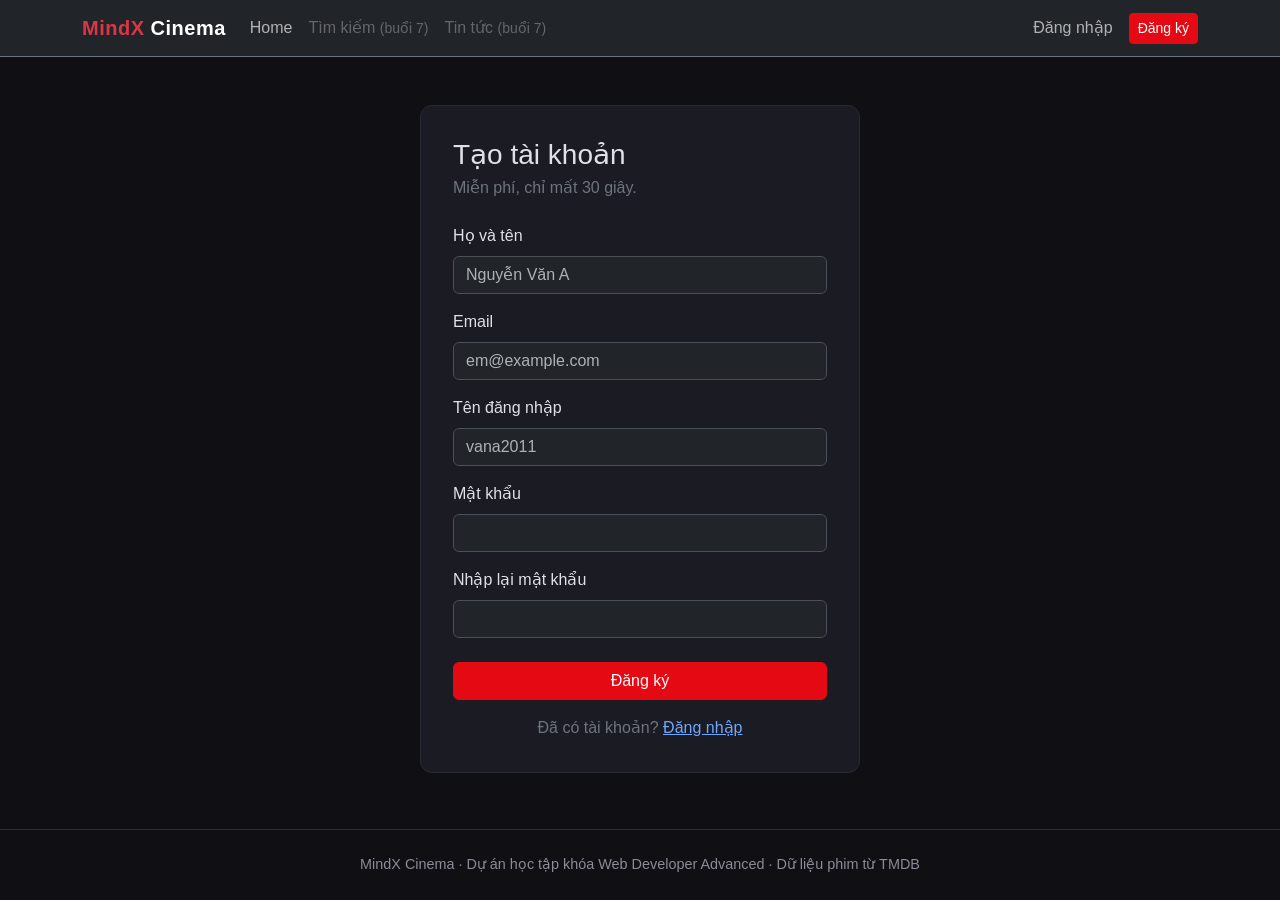
==== dang_ky.html @ a30f0130 "first commit" ====
<!DOCTYPE html>
<html lang="vi" data-bs-theme="dark">
<head>
  <meta charset="UTF-8">
  <meta name="viewport" content="width=device-width, initial-scale=1.0">
  <title>MindX Cinema — Đăng ký</title>
  <link href="https://cdn.jsdelivr.net/npm/bootstrap@5.3.3/dist/css/bootstrap.min.css" rel="stylesheet">
  <link rel="stylesheet" href="css/style.css">
</head>
<body>

<nav class="navbar navbar-expand-lg bg-dark border-bottom border-secondary sticky-top">
  <div class="container">
    <a class="navbar-brand fw-bold" href="index.html"><span class="text-danger">MindX</span> Cinema</a>
    <button class="navbar-toggler" type="button" data-bs-toggle="collapse" data-bs-target="#menu_chinh" aria-label="Mở menu">
      <span class="navbar-toggler-icon"></span>
    </button>
    <div class="collapse navbar-collapse" id="menu_chinh">
      <ul class="navbar-nav me-auto">
        <li class="nav-item"><a class="nav-link" href="index.html">Home</a></li>
        <li class="nav-item"><a class="nav-link disabled" href="#" aria-disabled="true">Tìm kiếm <small>(buổi 7)</small></a></li>
        <li class="nav-item"><a class="nav-link disabled" href="#" aria-disabled="true">Tin tức <small>(buổi 7)</small></a></li>
      </ul>
      <ul class="navbar-nav align-items-lg-center" id="khu_vuc_tai_khoan">
        <li class="nav-item"><a class="nav-link" href="dang_nhap.html">Đăng nhập</a></li>
      </ul>
    </div>
  </div>
</nav>

<main class="container">
  <form id="form_dang_ky" class="khung-form" novalidate>
    <h1 class="h3 mb-1">Tạo tài khoản</h1>
    <p class="text-secondary mb-4">Miễn phí, chỉ mất 30 giây.</p>

    <div id="thong_bao" class="alert d-none" role="alert"></div>

    <div class="mb-3">
      <label for="ho_ten" class="form-label">Họ và tên</label>
      <input type="text" class="form-control" id="ho_ten" placeholder="Nguyễn Văn A">
    </div>
    <div class="mb-3">
      <label for="email" class="form-label">Email</label>
      <input type="email" class="form-control" id="email" placeholder="em@example.com">
    </div>
    <div class="mb-3">
      <label for="ten_dang_nhap" class="form-label">Tên đăng nhập</label>
      <input type="text" class="form-control" id="ten_dang_nhap" placeholder="vana2011">
    </div>
    <div class="mb-3">
      <label for="mat_khau" class="form-label">Mật khẩu</label>
      <input type="password" class="form-control" id="mat_khau">
    </div>
    <div class="mb-4">
      <label for="xac_nhan_mat_khau" class="form-label">Nhập lại mật khẩu</label>
      <input type="password" class="form-control" id="xac_nhan_mat_khau">
    </div>

    <button type="submit" class="btn btn-danger w-100">Đăng ký</button>
    <p class="text-center text-secondary mt-3 mb-0">Đã có tài khoản? <a href="dang_nhap.html">Đăng nhập</a></p>
  </form>
</main>

<footer class="py-4 text-center">
  <div class="container">MindX Cinema · Dự án học tập khóa Web Developer Advanced · Dữ liệu phim từ TMDB</div>
</footer>

<script src="https://cdn.jsdelivr.net/npm/bootstrap@5.3.3/dist/js/bootstrap.bundle.min.js"></script>
<script src="js/config.js"></script>
<script src="js/auth.js"></script>
</body>
</html>
---- css/style.css ----
:root {
  --mau-do: #e50914;
  --mau-nen: #0f0f14;
  --mau-the: #1b1b24;
}

body {
  background-color: var(--mau-nen);
  font-family: "Segoe UI", Roboto, Arial, sans-serif;
  min-height: 100vh;
  display: flex;
  flex-direction: column;
}

main { flex: 1; }

.navbar-brand { letter-spacing: 0.5px; }

.hero {
  background: linear-gradient(135deg, rgba(229, 9, 20, 0.85), rgba(15, 15, 20, 0.95)),
              url("https://image.tmdb.org/t/p/w1280/xJHokMbljvjADYdit5fK5VQsXEG.jpg") center/cover;
  padding: 72px 0;
}

.the-phim {
  background-color: var(--mau-the);
  border: 1px solid #2a2a36;
  overflow: hidden;
  transition: transform 0.2s, box-shadow 0.2s;
}

.the-phim:hover {
  transform: translateY(-4px) scale(1.02);
  box-shadow: 0 10px 24px rgba(0, 0, 0, 0.5);
  border-color: var(--mau-do);
}

.poster {
  aspect-ratio: 2 / 3;
  object-fit: cover;
  width: 100%;
}

.btn-danger {
  background-color: var(--mau-do);
  border-color: var(--mau-do);
}

.khung-form {
  max-width: 440px;
  margin: 48px auto;
  background-color: var(--mau-the);
  border: 1px solid #2a2a36;
  border-radius: 12px;
  padding: 32px;
}

footer {
  border-top: 1px solid #2a2a36;
  color: #8b8b99;
  font-size: 0.9rem;
}
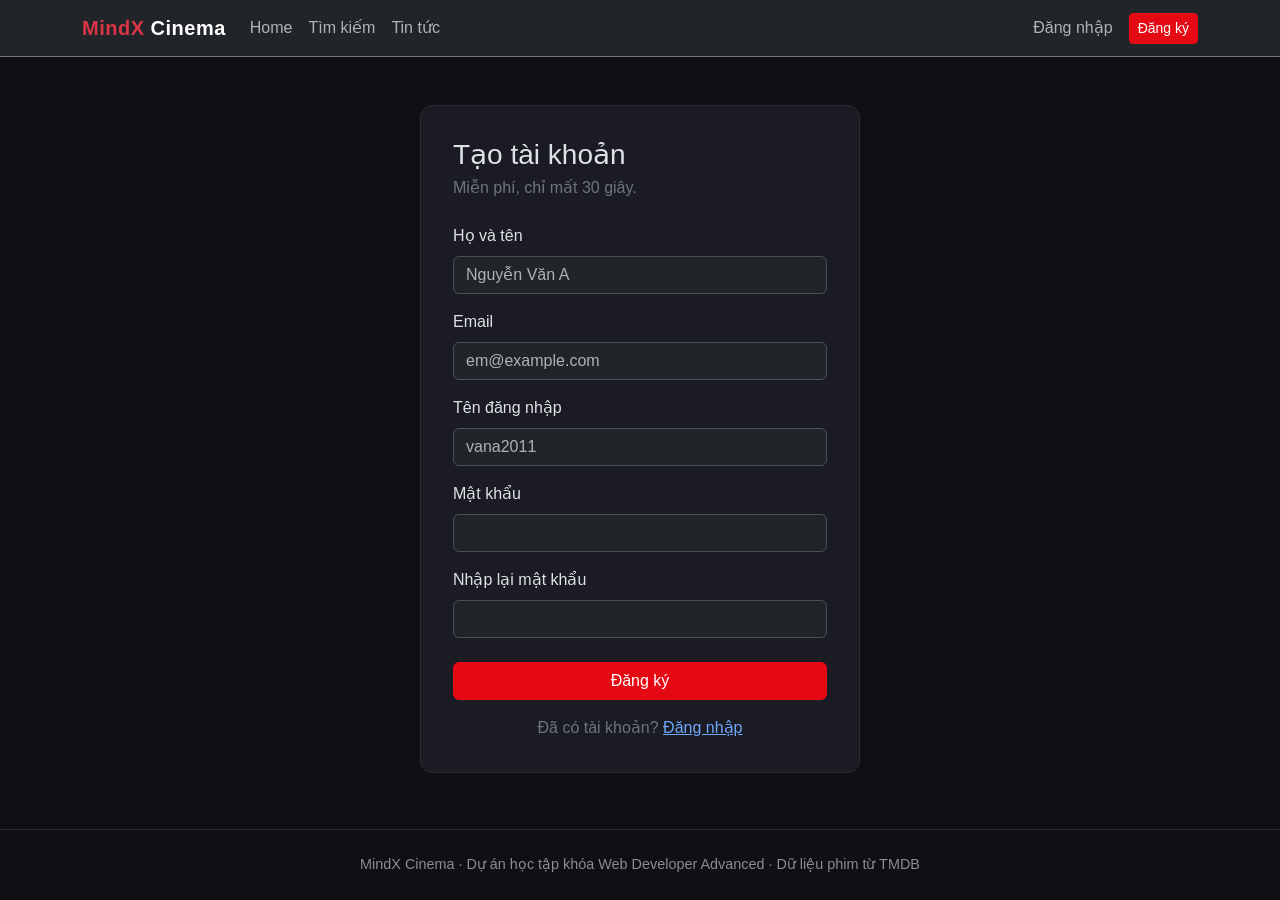
==== commit 6defa39c: "Add movie detail page, search functionality, news section, and comment system - Created chi_tiet.htm" ====
--- a/dang_ky.html
+++ b/dang_ky.html
@@ -18,8 +18,8 @@
     <div class="collapse navbar-collapse" id="menu_chinh">
       <ul class="navbar-nav me-auto">
         <li class="nav-item"><a class="nav-link" href="index.html">Home</a></li>
-        <li class="nav-item"><a class="nav-link disabled" href="#" aria-disabled="true">Tìm kiếm <small>(buổi 7)</small></a></li>
-        <li class="nav-item"><a class="nav-link disabled" href="#" aria-disabled="true">Tin tức <small>(buổi 7)</small></a></li>
+        <li class="nav-item"><a class="nav-link" href="tim_kiem.html">Tìm kiếm</a></li>
+        <li class="nav-item"><a class="nav-link" href="tin_tuc.html">Tin tức</a></li>
       </ul>
       <ul class="navbar-nav align-items-lg-center" id="khu_vuc_tai_khoan">
         <li class="nav-item"><a class="nav-link" href="dang_nhap.html">Đăng nhập</a></li>
@@ -38,22 +38,27 @@
     <div class="mb-3">
       <label for="ho_ten" class="form-label">Họ và tên</label>
       <input type="text" class="form-control" id="ho_ten" placeholder="Nguyễn Văn A">
+      <div class="invalid-feedback"></div>
     </div>
     <div class="mb-3">
       <label for="email" class="form-label">Email</label>
       <input type="email" class="form-control" id="email" placeholder="em@example.com">
+      <div class="invalid-feedback"></div>
     </div>
     <div class="mb-3">
       <label for="ten_dang_nhap" class="form-label">Tên đăng nhập</label>
       <input type="text" class="form-control" id="ten_dang_nhap" placeholder="vana2011">
+      <div class="invalid-feedback"></div>
     </div>
     <div class="mb-3">
       <label for="mat_khau" class="form-label">Mật khẩu</label>
       <input type="password" class="form-control" id="mat_khau">
+      <div class="invalid-feedback"></div>
     </div>
     <div class="mb-4">
       <label for="xac_nhan_mat_khau" class="form-label">Nhập lại mật khẩu</label>
       <input type="password" class="form-control" id="xac_nhan_mat_khau">
+      <div class="invalid-feedback"></div>
     </div>
 
     <button type="submit" class="btn btn-danger w-100">Đăng ký</button>
@@ -67,6 +72,8 @@
 
 <script src="https://cdn.jsdelivr.net/npm/bootstrap@5.3.3/dist/js/bootstrap.bundle.min.js"></script>
 <script src="js/config.js"></script>
+<script src="js/validate.js"></script>
 <script src="js/auth.js"></script>
+<script src="js/chatbot.js"></script>
 </body>
 </html>
--- a/css/style.css
+++ b/css/style.css
@@ -60,3 +60,36 @@
   color: #8b8b99;
   font-size: 0.9rem;
 }
+
+.btn-sao {
+  background: none;
+  border: none;
+  font-size: 1.8rem;
+  line-height: 1;
+  color: #4b4b5a;
+  cursor: pointer;
+  padding: 0 2px;
+  transition: color 0.15s, transform 0.15s;
+}
+
+.btn-sao.sang { color: #ffc107; }
+.btn-sao:hover { transform: scale(1.2); }
+
+@media (max-width: 575.98px) {
+  .hero { padding: 40px 0; }
+  .hero .display-5 { font-size: 1.75rem; }
+  .hero .lead { font-size: 1rem; }
+  .hero .btn-lg { padding: 0.5rem 1rem; font-size: 1rem; }
+  .khung-form { margin: 16px auto; padding: 20px; }
+  .btn-sao { font-size: 2.2rem; padding: 0 6px; }
+  .the-phim .card-body { padding: 6px !important; }
+  .the-phim .card-title { font-size: 0.85rem; }
+}
+
+@media (min-width: 576px) and (max-width: 991.98px) {
+  .hero { padding: 56px 0; }
+}
+
+@media (min-width: 1400px) {
+  .container { max-width: 1320px; }
+}
